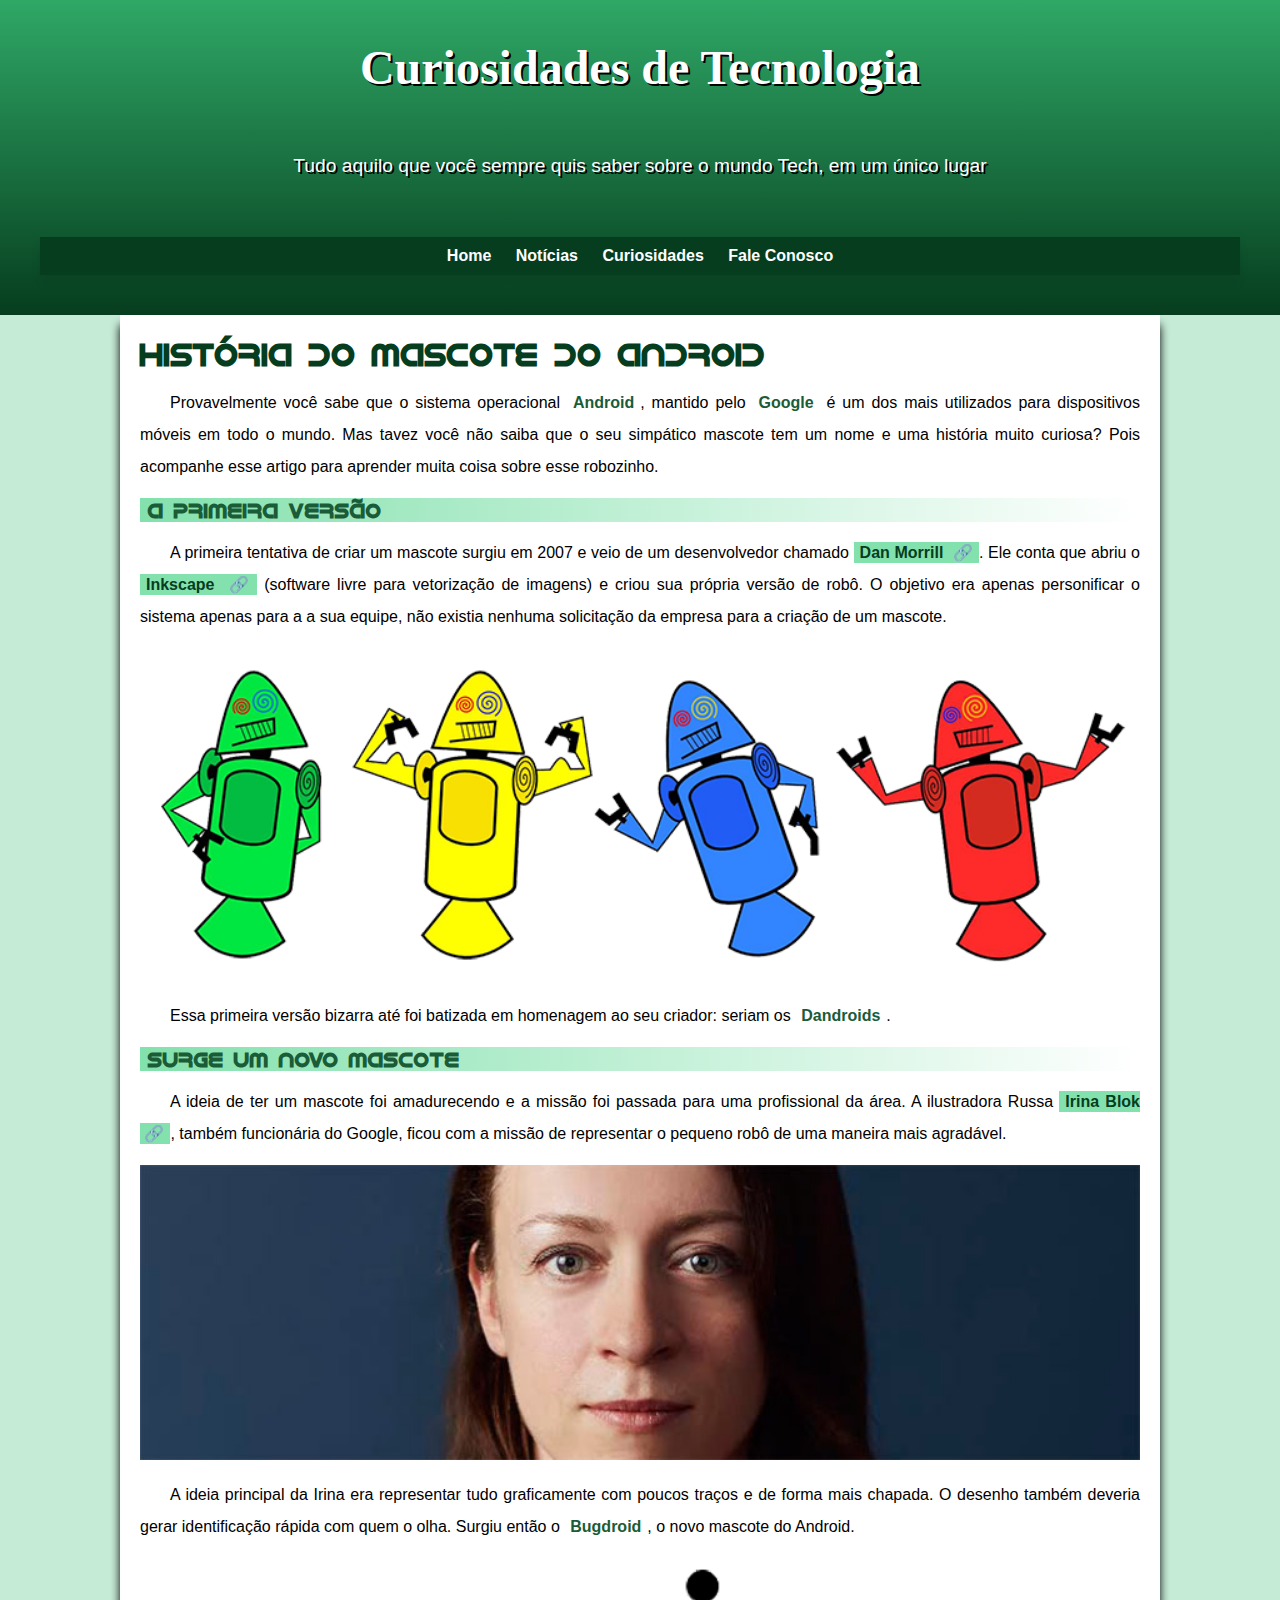
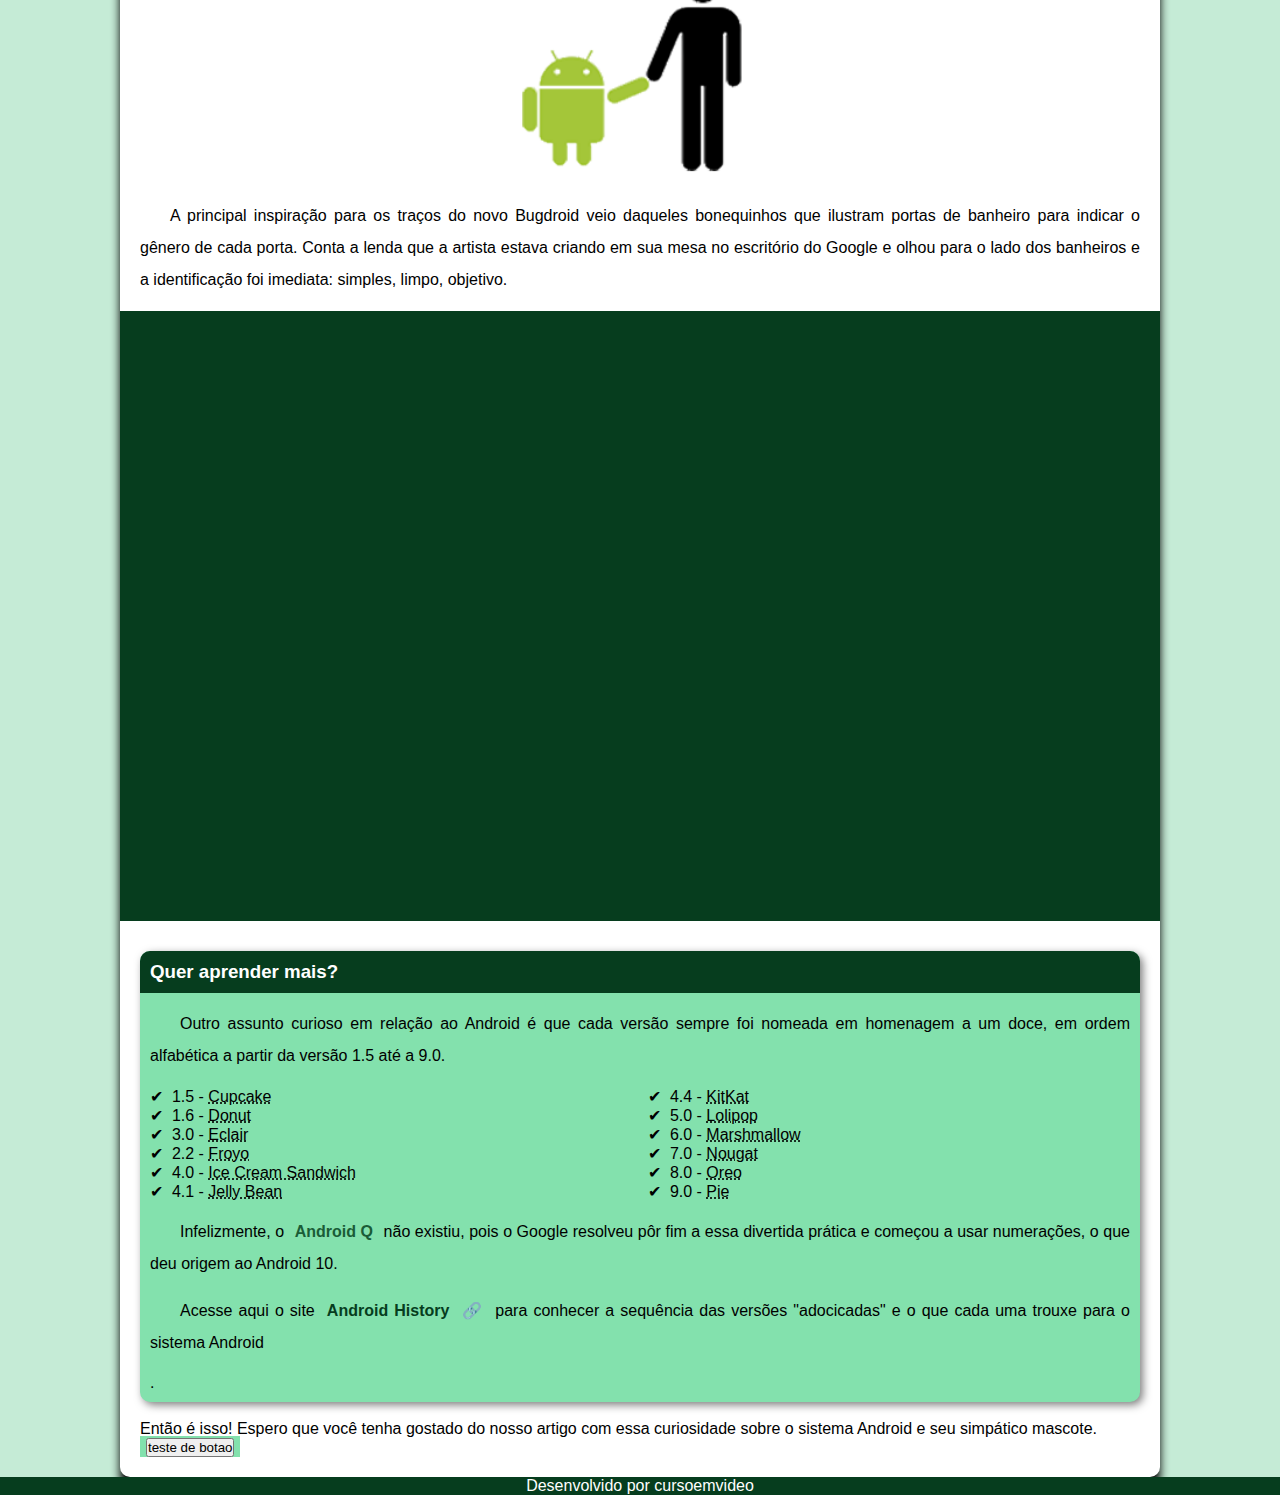
==== index.html @ a9a3bead "novo site" ====
<!DOCTYPE html>
<html lang="pt-br">
<head>
    <meta charset="UTF-8">
    <meta http-equiv="X-UA-Compatible" content="IE=edge">
    <meta name="viewport" content="width=device-width, initial-scale=1.0">
    <link rel="stylesheet" href="style.css">
    <link rel="shortcut icon" href="android.ico" type="image/x-icon">
    <title>Android</title>
</head>
<body>
    <header>
        <h1>Curiosidades de Tecnologia</h1>
            <p>Tudo aquilo que você sempre quis saber sobre o mundo Tech, em um único lugar</p>
            <nav>
                <a href="#">Home</a>
                <a href="#">Notícias</a>
                <a href="#">Curiosidades</a>
                <a href="#">Fale Conosco</a>
            </nav>
        </header>
        <main>
            <article>
                <h1>História do Mascote do Android</h1>

                <p>Provavelmente você sabe que o sistema operacional <strong>Android</strong>, mantido pelo <strong>Google</strong> é um dos mais utilizados para dispositivos móveis em todo o mundo. Mas tavez você não saiba que o seu simpático mascote tem um nome e uma história muito curiosa? Pois acompanhe esse artigo para aprender muita coisa sobre esse robozinho.</p>

                <h2>A primeira versão</h2>

                <p>A primeira tentativa de criar um mascote surgiu em 2007 e veio de um desenvolvedor chamado <a href="https://androidcommunity.com/dan-morrill-shows-us-the-android-mascot-that-almost-was-20130103/" target="_blank" class="externo">Dan Morrill</a>. Ele conta que abriu o <a href="https://inkscape.org/pt-br/" target="_blank" class="externo">Inkscape</a> (software livre para vetorização de imagens) e criou sua própria versão de robô. O objetivo era apenas personificar o sistema apenas para a a sua equipe, não existia nenhuma solicitação da empresa para a criação de um mascote.</p>

                <picture>
                    <source media="(max-width: 600px )" srcset="imagens/dan-droids-pq.png" type="image/png">
                    <img src="imagens/dan-droids.png" alt="primeiro mascote de tela">
                </picture>

                <p>Essa primeira versão bizarra até foi batizada em homenagem ao seu criador: seriam os <strong>Dandroids</strong>.</p>

                <h2>Surge um novo mascote</h2>

                <p>A ideia de ter um mascote foi amadurecendo e a missão foi passada para uma profissional da área. A ilustradora Russa <a href="https://www.irinablok.com/" target="_blank" class="externo">Irina Blok</a>, também funcionária do Google, ficou com a missão de representar o pequeno robô de uma maneira mais agradável.</p>

                <picture>
                    <source media="(max-width: 600px)" srcset="imagens/irina-blok-pq.jpg" type="image/">
                    <img src="imagens/irina-blok.jpg" alt="Irina Block">
                </picture>

                <p>A ideia principal da Irina era representar tudo graficamente com poucos traços e de forma mais chapada. O desenho também deveria gerar identificação rápida com quem o olha. Surgiu então o <strong>Bugdroid</strong>, o novo mascote do Android.</p>

                <img class="peq" src="imagens/bugdroid.png" alt="bugdroid">

                <p>A principal inspiração para os traços do novo Bugdroid veio daqueles bonequinhos que ilustram portas de banheiro para indicar o gênero de cada porta. Conta a lenda que a artista estava criando em sua mesa no escritório do Google e olhou para o lado dos banheiros e a identificação foi imediata: simples, limpo, objetivo.</p>
                <div class="video">
    
                    <iframe width="800" height="450" src="https://www.youtube.com/embed/l2UDgpLz20M" title="YouTube video player" frameborder="0" allow="accelerometer; autoplay; clipboard-write; encrypted-media; gyroscope; picture-in-picture; web-share" allowfullscreen></iframe>
    
                </div>
                <aside>
                    <h3>Quer aprender mais?</h3>
                    <p>Outro assunto curioso em relação ao Android é que cada versão sempre foi nomeada em homenagem a um doce, em ordem alfabética a partir da versão 1.5 até a 9.0.</p>
                    <ul>
                        <li>1.5 - <abbr title="Bolo de Copo">Cupcake</abbr></li>
                        <li>1.6 - <abbr title="Eosquinha">Donut</abbr></li>
                        <li>3.0 - <abbr title="Bomba">Eclair</abbr></li>
                        <li>2.2 - <abbr title="Iogurte Congelado">Froyo</abbr></li>
                        <li>4.0 - <abbr title="Sanduiche de sorvete">Ice Cream Sandwich</abbr></li>
                        <li>4.1 - <abbr title="Jujuba">Jelly Bean</abbr></li>
                        <li>4.4 - <abbr title="Kitkat">KitKat</abbr></li>
                        <li>5.0 - <abbr title="Pirulito">Lolipop</abbr></li>
                        <li>6.0 - <abbr title="Marshmallow">Marshmallow</abbr></li>
                        <li>7.0 - <abbr title="Torrone">Nougat</abbr></li>
                        <li>8.0 - <abbr title="Oreo">Oreo</abbr></li>
                        <li>9.0 - <abbr title="Torta">Pie</abbr></li>
                    </ul>
                    <p>Infelizmente, o <strong>Android Q</strong> não existiu, pois o Google resolveu pôr fim a essa divertida prática e começou a usar numerações, o que deu origem ao Android 10.</p>
                    <p>Acesse aqui o site <a href="https://www.android.com/intl/pt-BR_br/history/" target="_blank" class="externo">Android History</a> para conhecer a sequência das versões "adocicadas" e o que cada uma trouxe para o sistema Android</p>.
                    
                </aside>
                <br>
                Então é isso! Espero que você tenha gostado do nosso artigo com essa curiosidade sobre o sistema Android e seu simpático mascote.
            </article>
            <a href="https://www.google.com.br"><button>teste de botao</button></a>
        </main>
    <footer>
        <p>Desenvolvido por cursoemvideo</p>
    </footer>

    
</body>
</html>
---- style.css ----
@charset "UTF_8";

/* 
claro ao escuro
#c5ebd6 
#83e1ad
#3ddc84
#2fa866 
#1a5c37
#063d1e

*/
@font-face {
    font-family: 'droid';
    src: url('idroid.otf') format('opentype'), url(../fontes/BebasNeue-Regular.ttf) format('opentype');
    font-weight: normal;
    font-style: normal;
 }



 *{
    margin: 0px;
    padding: 0px;
 }

 :root{
    --cor0: #c5ebd6;
    --cor1: #83e1ad;
    --cor2: #3ddc84;
    --cor3: #2fa866;
    --cor4: #1a5c37;
    --cor5: #063d1e;

    --fonte-padrao: Arial, Verdana, Helvetica, sans-serif;
    --fonte-destaque: 'Bebas Neue', cursive;
    --font-android: 'droid', cursive;


 }


body{
    background-color: #c5ebd6;
    font-family: var(--fonte-padrao);

}
a.externo::after{
    content:' \00A0\1F517'
}


header{

    min-height: 150px;
    text-align: center;
    padding: 40px;
    background-image: linear-gradient( to bottom, var(--cor3), var(--cor5));
}

header > h1{
    color: rgb(255, 255, 255);
    font-family: var(--fonte-destaque);
    font-size: 3em;
    text-shadow: 2px 2px 0px black;
    margin-bottom: 20px;
}

header > p{
    color: white;
    font-family: var(--fonte-padrao);
    font-size: 1.2em;
    margin-bottom: 20px;
    text-shadow: 2px 2px 0px black;
    padding: 40px;


}

nav{
    background-color: var(--cor5);
    padding:  10px;
    box-shadow: 0px 7px 9px rgba(0, 0, 0, 0.09);
}

nav > a{

    color: white;
    padding: 10px;
    text-decoration: none;
    font-weight: bold;
    transition-duration: 1s;

}

nav > a:hover{
    background-color: var(--cor3);
    color:  var(--cor5);
}

main{
    padding: 20px;
    background-color: white;
    min-width: 300px;
    max-width: 1000px;
    margin: auto;
    box-shadow: 0px 10px 10px;
    border-bottom-left-radius: 10px;
    border-bottom-right-radius: 10px;
}
main h1{
    color:var(--cor5);
    font-family: var(--font-android);
}
main h2{
    font-family: var(--font-android);
    color: var(--cor4);
    font-size: 1.3em;
    background-image: linear-gradient(to right, var(--cor1), transparent);
    text-indent:  8px;

}
main p{
    margin: 15px 0px;
    text-align: justify;
    text-indent: 30px; 
    font-size: 1em;
    line-height: 2em;
}
main img{
    width: 100%;

}
main strong{
    color: var(--cor4);
    font-weight: bold;
    padding: 2px 6px;
}

main a{
    text-decoration: none;
    font-weight: bold;
    color:var(--cor5);
    background-color: var(--cor1);
    padding: 2px 6px;

}

main a:hover{
    text-decoration: underline;
    color: var(--cor4);
}
img.peq{
    max-width: 350px;
    margin: auto;
    display: block;

}

div.video{
    background-color: var(--cor5);
    margin: 0px -20px 30px -20px;
    padding: 20px;
    padding-bottom: 59%;
    position: relative;
}
div.video > iframe{
    position: absolute;
    top: 5%;
    left: 5%;
    width: 90%;
    height: 90%;
  
}

aside{
    background-color: var(--cor1);
    padding: 10px;
    border-radius: 10px;
    box-shadow: 3px 3px 8px rgba(0, 0, 0, 0.507);
}

aside > ul{
    list-style-position: inside;
    list-style-type: '\2714\00A0\00A0';
    columns: 2;
}

aside > h3{
    background-color: #063d1e;
    color: white;
    padding: 10px;
    margin: -10px -10px 0px -10px;
    border-radius: 10px 10px 0px 0px;


}
footer{
    background-color: var(--cor5);
    color:white;
    text-align: center;
}
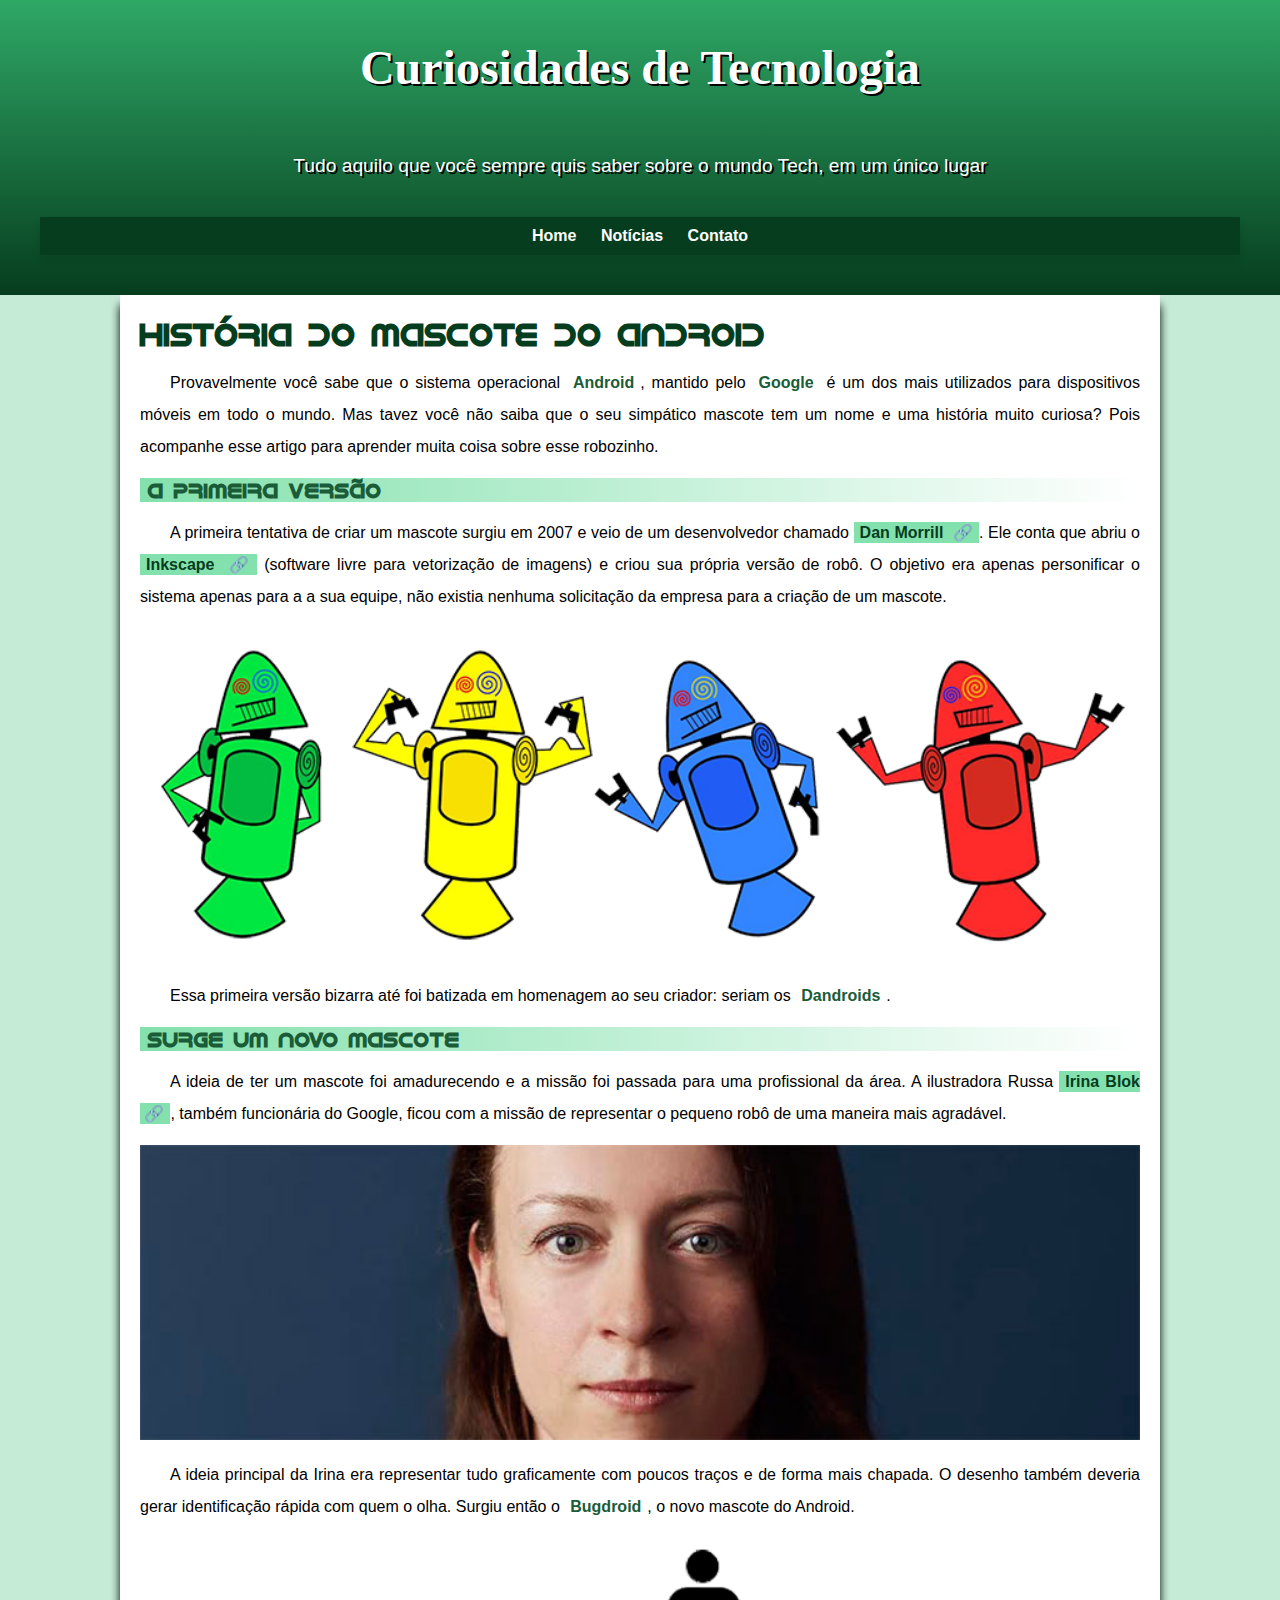
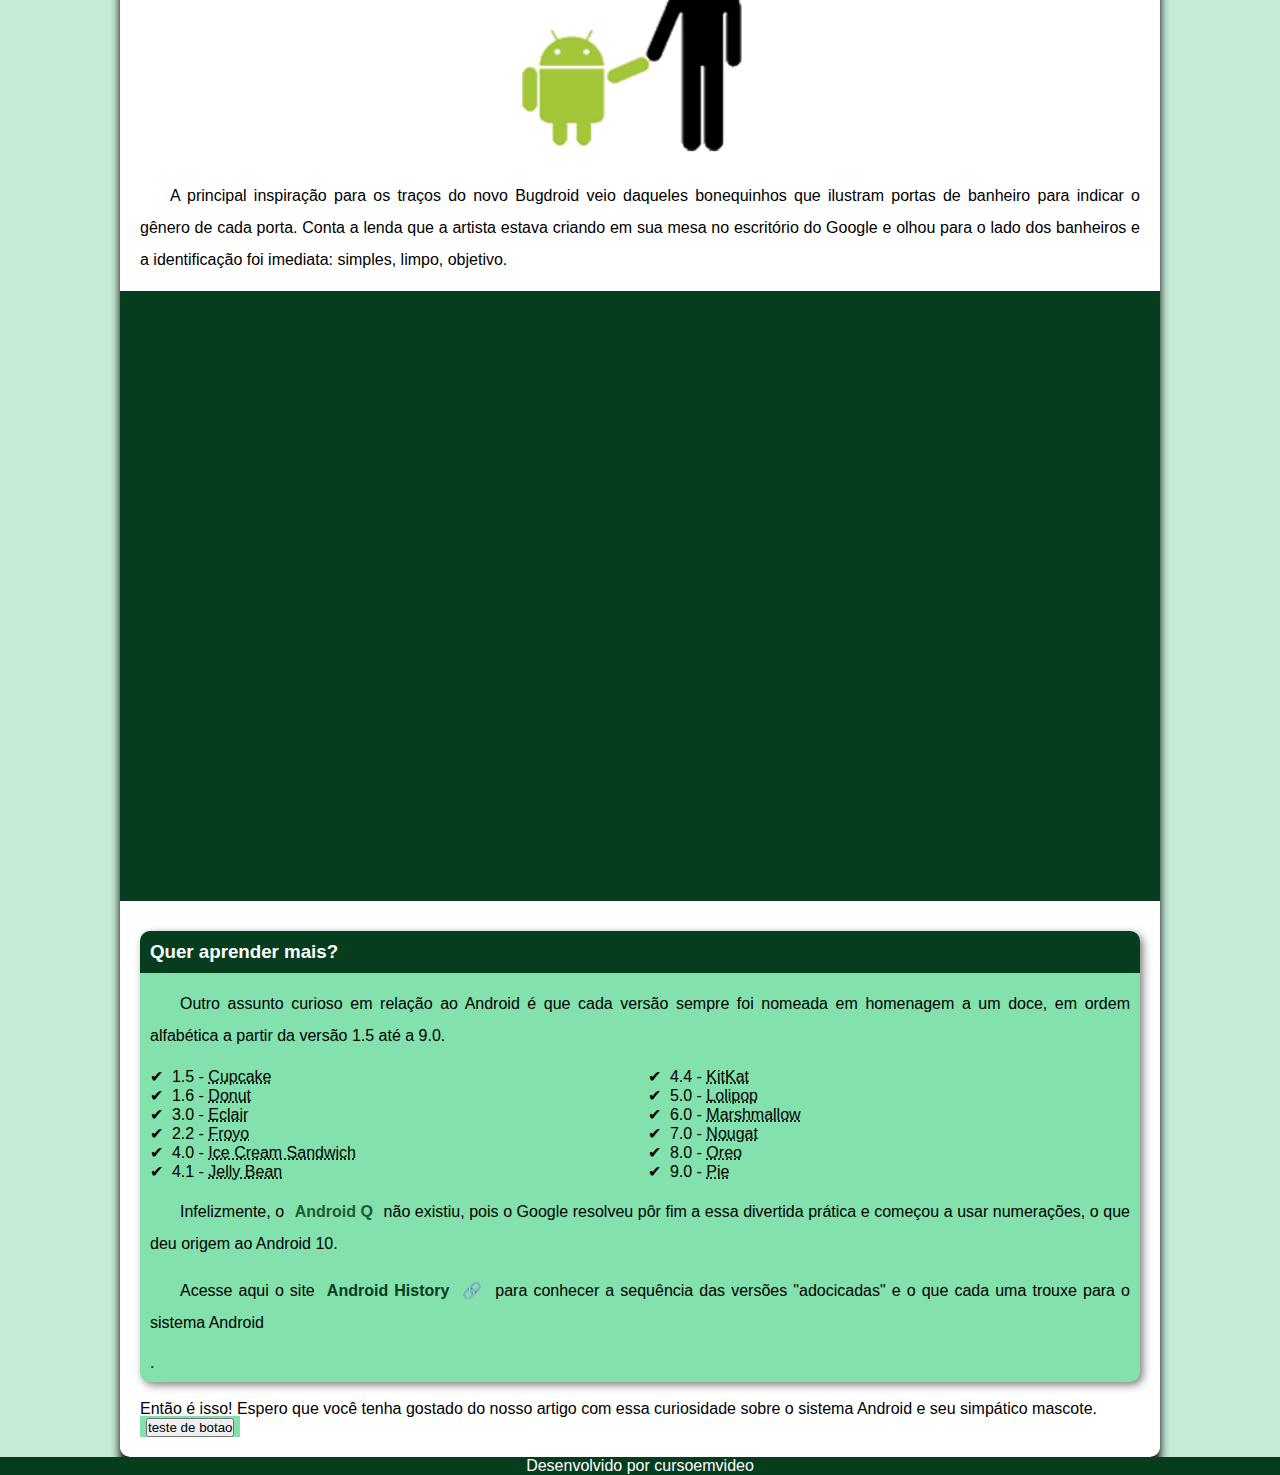
==== commit 493a244e: "ajustes menu" ====
--- a/index.html
+++ b/index.html
@@ -15,8 +15,7 @@
             <nav>
                 <a href="#">Home</a>
                 <a href="#">Notícias</a>
-                <a href="#">Curiosidades</a>
-                <a href="#">Fale Conosco</a>
+                <a href="#">Contato</a>
             </nav>
         </header>
         <main>
--- a/style.css
+++ b/style.css
@@ -70,7 +70,7 @@
     color: white;
     font-family: var(--fonte-padrao);
     font-size: 1.2em;
-    margin-bottom: 20px;
+    padding-bottom: 50px;
     text-shadow: 2px 2px 0px black;
     padding: 40px;
 
